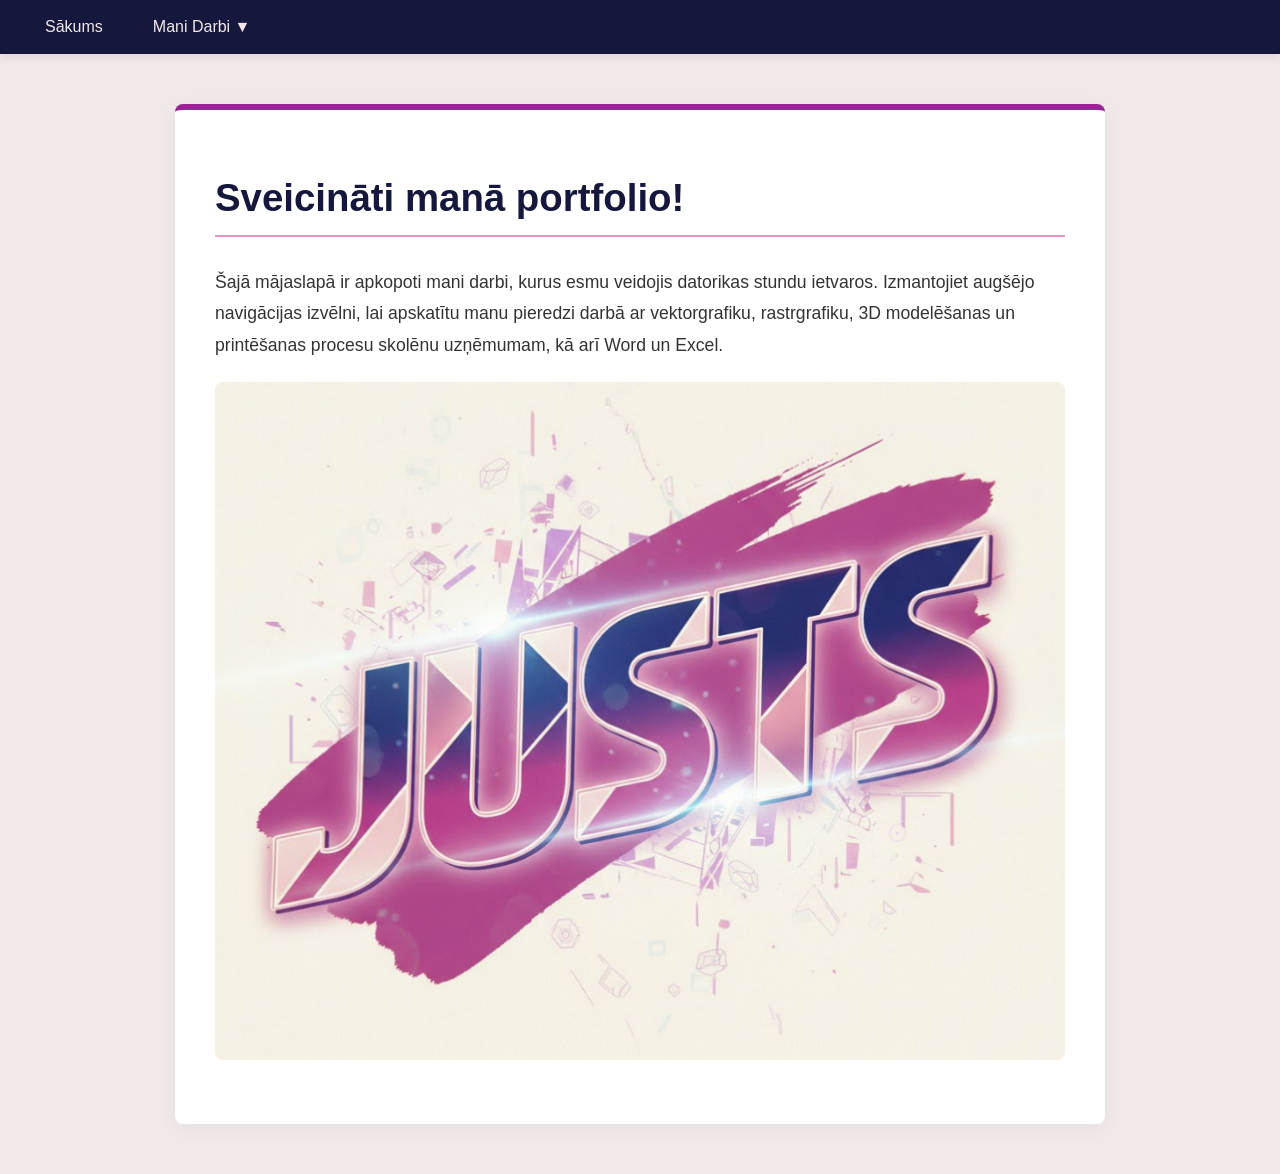
==== index.html @ ffcd0a6f "Update index.html" ====
<!DOCTYPE html>
<html lang="lv">
<head>
    <meta charset="UTF-8">
    <meta name="viewport" content="width=device-width, initial-scale=1.0">
    <title>Sākums | Mans Datorikas Portfolio</title>
    <link rel="stylesheet" href="style.css">
</head>
<body>

<nav>
        <ul>
            <li><a href="index.html">Sākums</a></li>
            <li class="dropdown">
                <a href="#">Mani Darbi ▼</a>
                <div class="dropdown-content">
                    <a href="inkscape.html">1. Inkscape grafika</a>
                    <a href="gimp.html">2. GIMP apstrāde</a>
                    <a href="3d-projekts.html">3. 3D Kubs "Sparģelis"</a>
                    <a href="word.html">4. Teksta apstrāde (Word)</a>
                    <a href="excel.html">5. Datu apstrāde (Excel)</a>
                </div>
            </li>
        </ul>
    </nav>

    <main>
        <h1>Sveicināti manā portfolio!</h1>
        <p>Šajā mājaslapā ir apkopoti mani darbi, kurus esmu veidojis datorikas stundu ietvaros. Izmantojiet augšējo navigācijas izvēlni, lai apskatītu manu pieredzi darbā ar vektorgrafiku, rastrgrafiku, 3D modelēšanas un printēšanas procesu skolēnu uzņēmumam, kā arī Word un Excel.</p>
        
        <div style="text-align: center; margin: 20px 0;">
    <img src="images/image_2026-03-18_212314975.png" alt="Vārds" style="max-width: 100%; height: auto; border-radius: 8px;">
</div>
    </main>

</body>
</html>
---- style.css ----
body {
    font-family: 'Segoe UI', Roboto, Helvetica, Arial, sans-serif;
    margin: 0;
    padding: 0;
    background-color: #F1E9E9;
    color: #15173D;
}

nav {
    background-color: #15173D;
    padding: 0 20px;
    box-shadow: 0 2px 10px rgba(0,0,0,0.1);
}

nav ul {
    list-style-type: none;
    margin: 0;
    padding: 0;
    display: flex;
    align-items: center;
}

nav li {
    position: relative;
}

nav a {
    display: block;
    color: #F1E9E9;
    text-align: center;
    padding: 18px 25px;
    text-decoration: none;
    font-weight: 500;
    transition: all 0.3s ease;
}

nav a:hover {
    background-color: #982598;
    color: #ffffff;
}

.dropdown-content {
    display: none;
    position: absolute;
    background-color: #F1E9E9;
    min-width: 220px;
    box-shadow: 0 8px 16px rgba(0,0,0,0.1);
    z-index: 1;
    border: 1px solid #E491C9;
}

.dropdown-content a {
    color: #15173D;
    padding: 12px 20px;
    text-decoration: none;
    display: block;
    text-align: left;
}

.dropdown-content a:hover {
    background-color: #E491C9;
    color: #15173D;
}

.dropdown:hover .dropdown-content {
    display: block;
}

main {
    max-width: 850px;
    margin: 50px auto;
    padding: 40px;
    background-color: #ffffff;
    border-radius: 8px;
    box-shadow: 0 4px 20px rgba(21, 23, 61, 0.05);
    border-top: 6px solid #982598;
}

h1 {
    font-size: 2.4rem;
    color: #15173D;
    border-bottom: 2px solid #E491C9;
    padding-bottom: 15px;
    margin-bottom: 30px;
}

h2 {
    color: #982598;
    margin-top: 35px;
}

p {
    line-height: 1.8;
    font-size: 1.1rem;
    color: #333333;
}

.image-placeholder {
    width: 100%;
    height: 350px;
    background-color: #F1E9E9;
    border: 2px dashed #E491C9;
    display: flex;
    align-items: center;
    justify-content: center;
    color: #982598;
    margin: 30px 0;
    border-radius: 6px;
}

.image-placeholder img {
    max-width: 100%;
    max-height: 100%;
    object-fit: contain;
}

.video-container {
    position: relative;
    padding-bottom: 56.25%;
    height: 0;
    margin: 30px 0;
    border: 2px solid #E491C9;
    border-radius: 6px;
    overflow: hidden;
}

.video-container iframe {
    position: absolute;
    top: 0;
    left: 0;
    width: 100%;
    height: 100%;
}
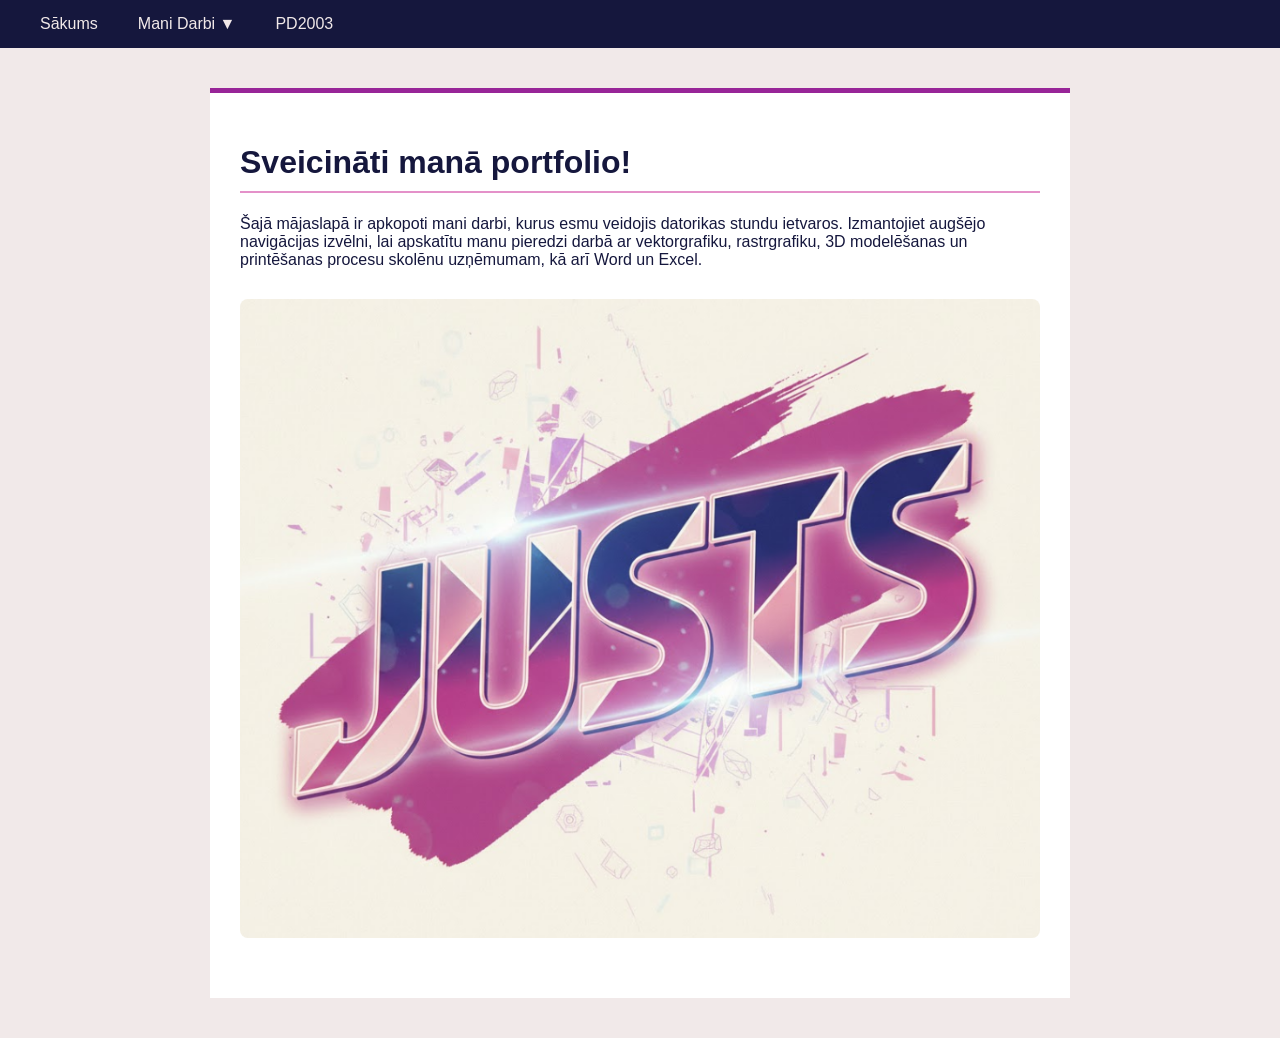
==== commit c17e258b: "Update index.html" ====
--- a/index.html
+++ b/index.html
@@ -21,6 +21,7 @@
                     <a href="excel.html">5. Datu apstrāde (Excel)</a>
                 </div>
             </li>
+             <li><a href="skola.html>">PD2003</a></li>
         </ul>
     </nav>
 
--- a/style.css
+++ b/style.css
@@ -1,67 +1,53 @@
-
-
 body {
-    font-family: 'Segoe UI', Roboto, Helvetica, Arial, sans-serif;
+    font-family: sans-serif;
     margin: 0;
-    padding: 0;
     background-color: #F1E9E9;
     color: #15173D;
 }
 
 nav {
     background-color: #15173D;
-    padding: 0 20px;
-    box-shadow: 0 2px 10px rgba(0,0,0,0.1);
+    padding: 0 20px; 
 }
 
 nav ul {
-    list-style-type: none;
+    list-style: none;
     margin: 0;
     padding: 0;
     display: flex;
-    align-items: center;
-}
-
-nav li {
-    position: relative;
+    justify-content: flex-start; 
 }
 
 nav a {
     display: block;
     color: #F1E9E9;
-    text-align: center;
-    padding: 18px 25px;
+    padding: 15px 20px;
     text-decoration: none;
-    font-weight: 500;
-    transition: all 0.3s ease;
 }
 
 nav a:hover {
     background-color: #982598;
-    color: #ffffff;
+}
+
+.dropdown {
+    position: relative;
 }
 
 .dropdown-content {
     display: none;
     position: absolute;
     background-color: #F1E9E9;
-    min-width: 220px;
-    box-shadow: 0 8px 16px rgba(0,0,0,0.1);
-    z-index: 1;
+    min-width: 200px;
     border: 1px solid #E491C9;
+    z-index: 10;
 }
 
 .dropdown-content a {
     color: #15173D;
-    padding: 12px 20px;
-    text-decoration: none;
-    display: block;
-    text-align: left;
 }
 
 .dropdown-content a:hover {
     background-color: #E491C9;
-    color: #15173D;
 }
 
 .dropdown:hover .dropdown-content {
@@ -69,61 +55,35 @@
 }
 
 main {
-    max-width: 850px;
-    margin: 50px auto;
-    padding: 40px;
+    max-width: 800px;
+    margin: 40px auto;
+    padding: 30px;
     background-color: #ffffff;
-    border-radius: 8px;
-    box-shadow: 0 4px 20px rgba(21, 23, 61, 0.05);
-    border-top: 6px solid #982598;
+    border-top: 5px solid #982598;
 }
 
 h1 {
-    font-size: 2.4rem;
     color: #15173D;
     border-bottom: 2px solid #E491C9;
-    padding-bottom: 15px;
-    margin-bottom: 30px;
+    padding-bottom: 10px;
 }
 
 h2 {
     color: #982598;
-    margin-top: 35px;
 }
 
-p {
-    line-height: 1.8;
-    font-size: 1.1rem;
-    color: #333333;
+img {
+    max-width: 100%;
+    height: auto;
+    display: block;   
+    margin: 30px auto; 
+    border-radius: 5px;
 }
-
-.image-placeholder {
-    width: 100%;
-    height: 350px;
-    background-color: #F1E9E9;
-    border: 2px dashed #E491C9;
-    display: flex;
-    align-items: center;
-    justify-content: center;
-    color: #982598;
-    margin: 30px 0;
-    border-radius: 6px;
-}
-
-.image-placeholder img {
-    max-width: 100%;
-    max-height: 100%;
-    object-fit: contain;
-}
-
 .video-container {
     position: relative;
     padding-bottom: 56.25%;
     height: 0;
-    margin: 30px 0;
-    border: 2px solid #E491C9;
-    border-radius: 6px;
-    overflow: hidden;
+    margin: 20px 0;
 }
 
 .video-container iframe {
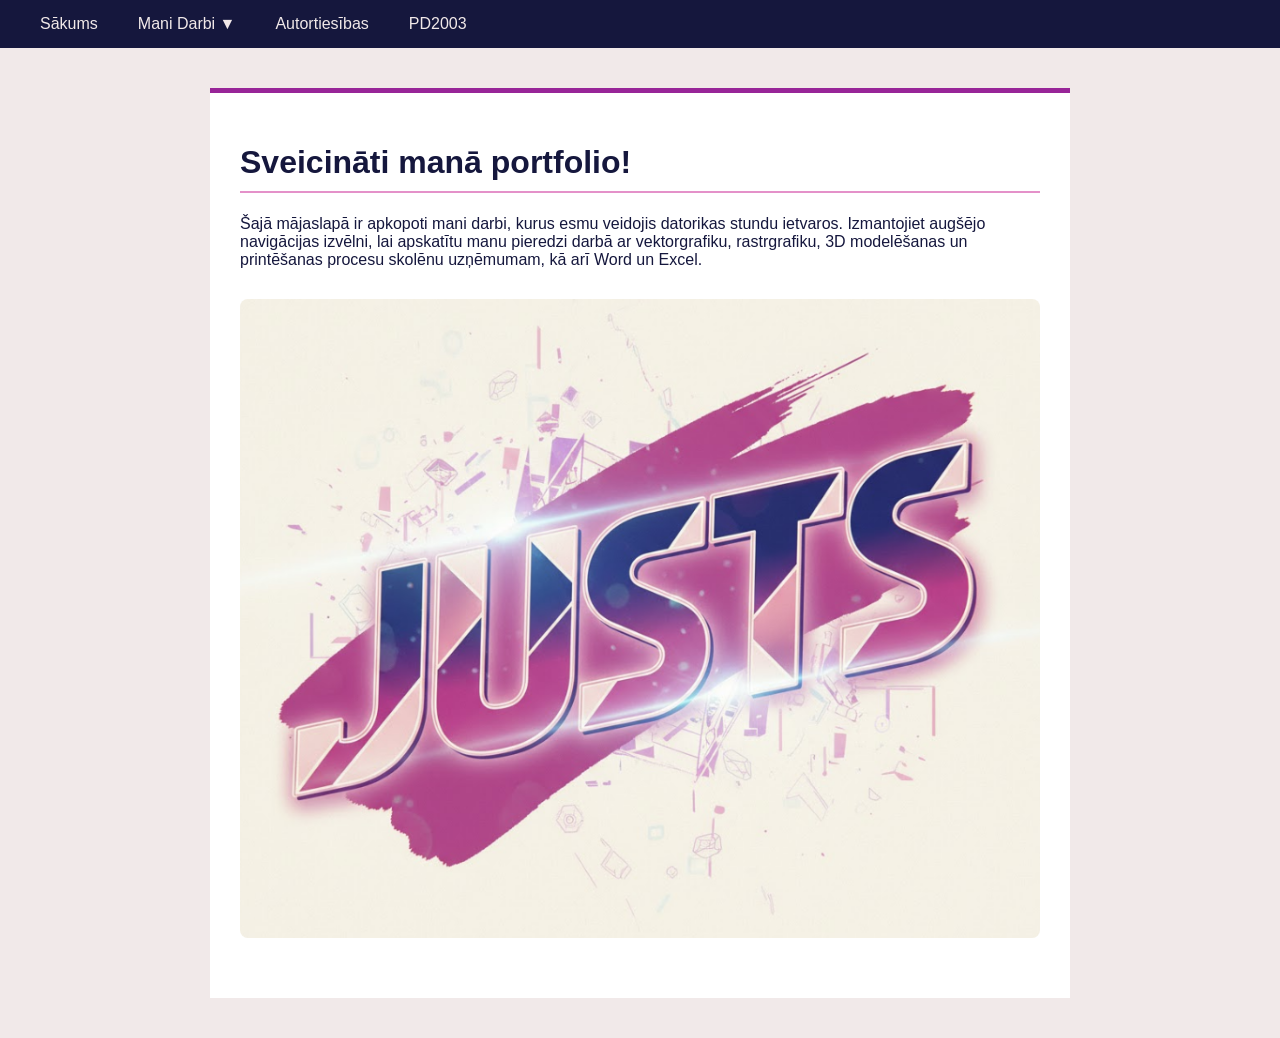
==== commit 4e099337: "Update index.html" ====
--- a/index.html
+++ b/index.html
@@ -21,7 +21,8 @@
                     <a href="excel.html">5. Datu apstrāde (Excel)</a>
                 </div>
             </li>
-             <li><a href="skola.html>">PD2003</a></li>
+              <li><a href="otrais.html">Autortiesības</a></li>
+             <li><a href="skola.html">PD2003</a></li>
         </ul>
     </nav>
 
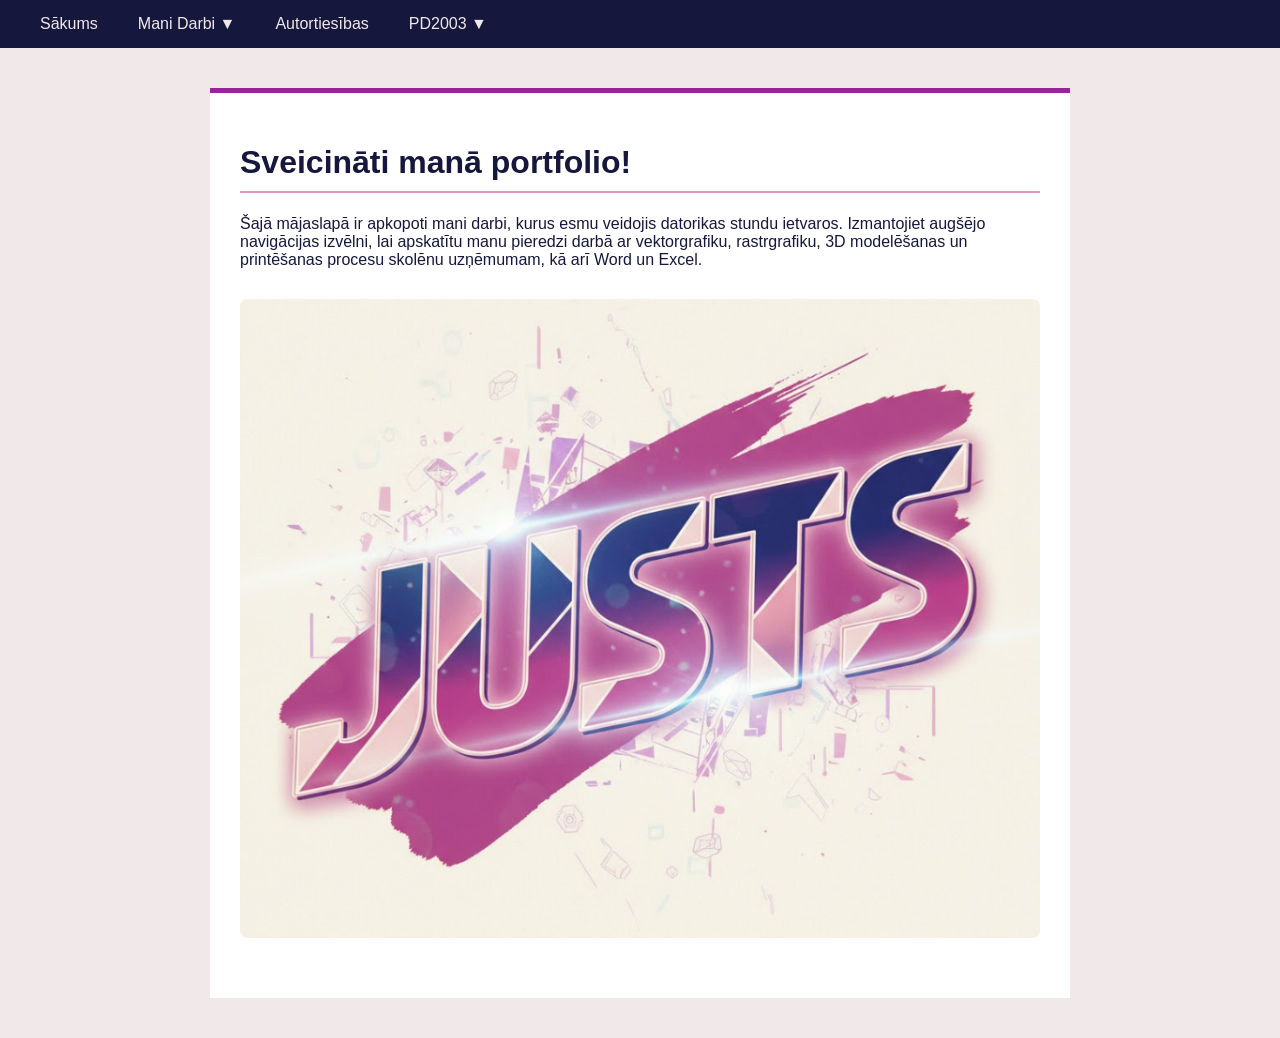
==== commit 74738059: "Update index.html" ====
--- a/index.html
+++ b/index.html
@@ -22,7 +22,13 @@
                 </div>
             </li>
               <li><a href="otrais.html">Autortiesības</a></li>
-             <li><a href="skola.html">PD2003</a></li>
+             <li class="dropdown"> 
+                 <a href="#">PD2003 ▼</a>
+                 <div class="dropdown-content">
+                 <a href="skola.html">Skola</a>
+                 <a href="baiti.html">Baiti</a>
+                     </div>
+             </li>
         </ul>
     </nav>
 
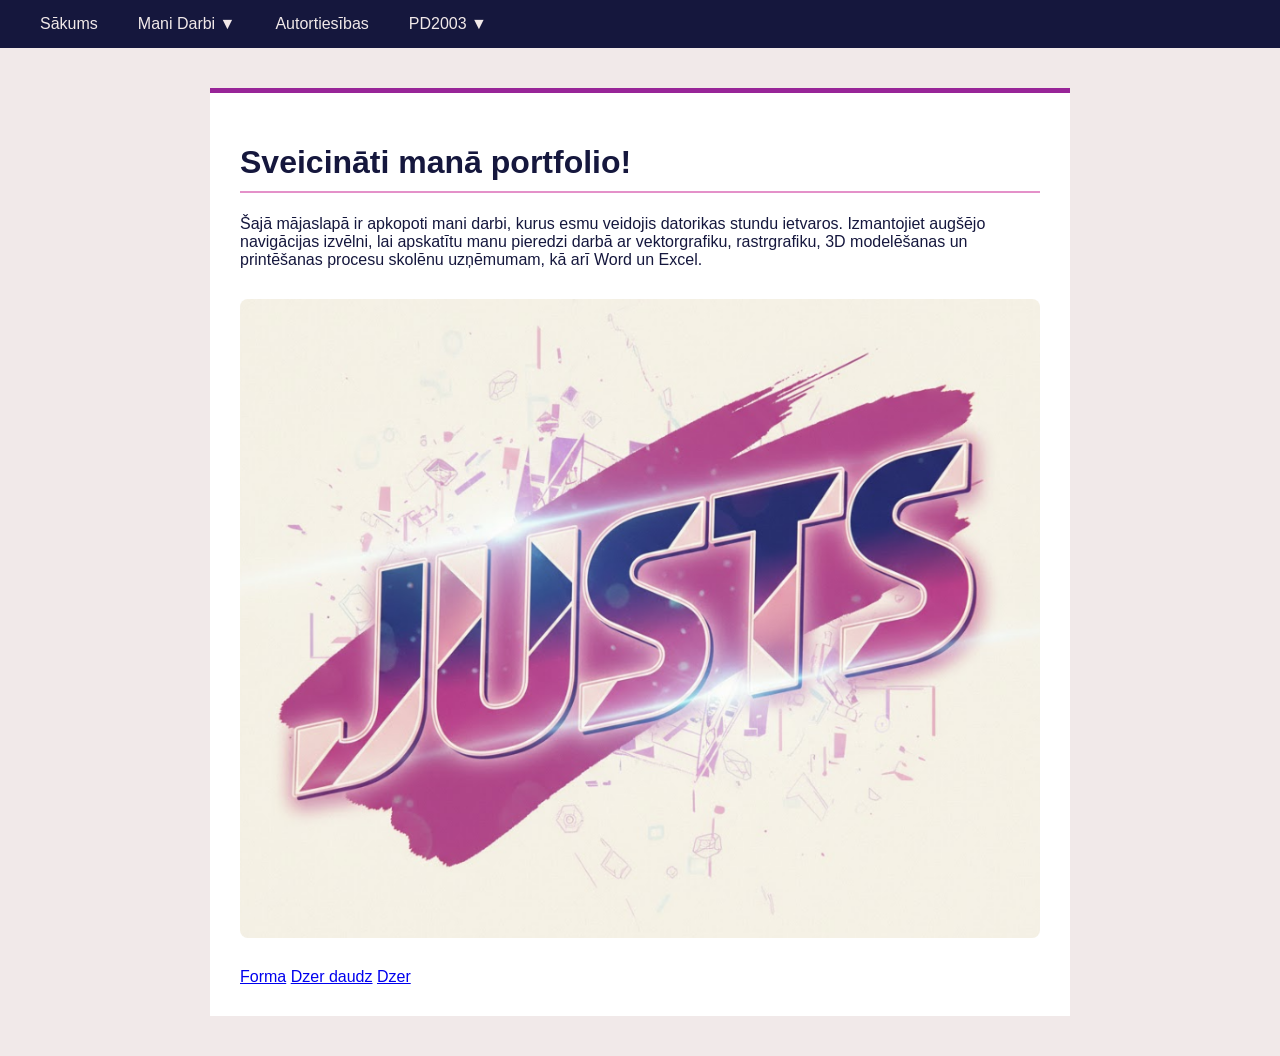
==== commit 591e1598: "Update index.html" ====
--- a/index.html
+++ b/index.html
@@ -39,6 +39,9 @@
         <div style="text-align: center; margin: 20px 0;">
     <img src="images/image_2026-03-18_212314975.png" alt="Vārds" style="max-width: 100%; height: auto; border-radius: 8px;">
 </div>
+        <a href="forma.html">Forma</a>
+        <a href="dzerdaudz.html">Dzer daudz</a>
+        <a href="dzer.html">Dzer</a>
     </main>
 
 </body>
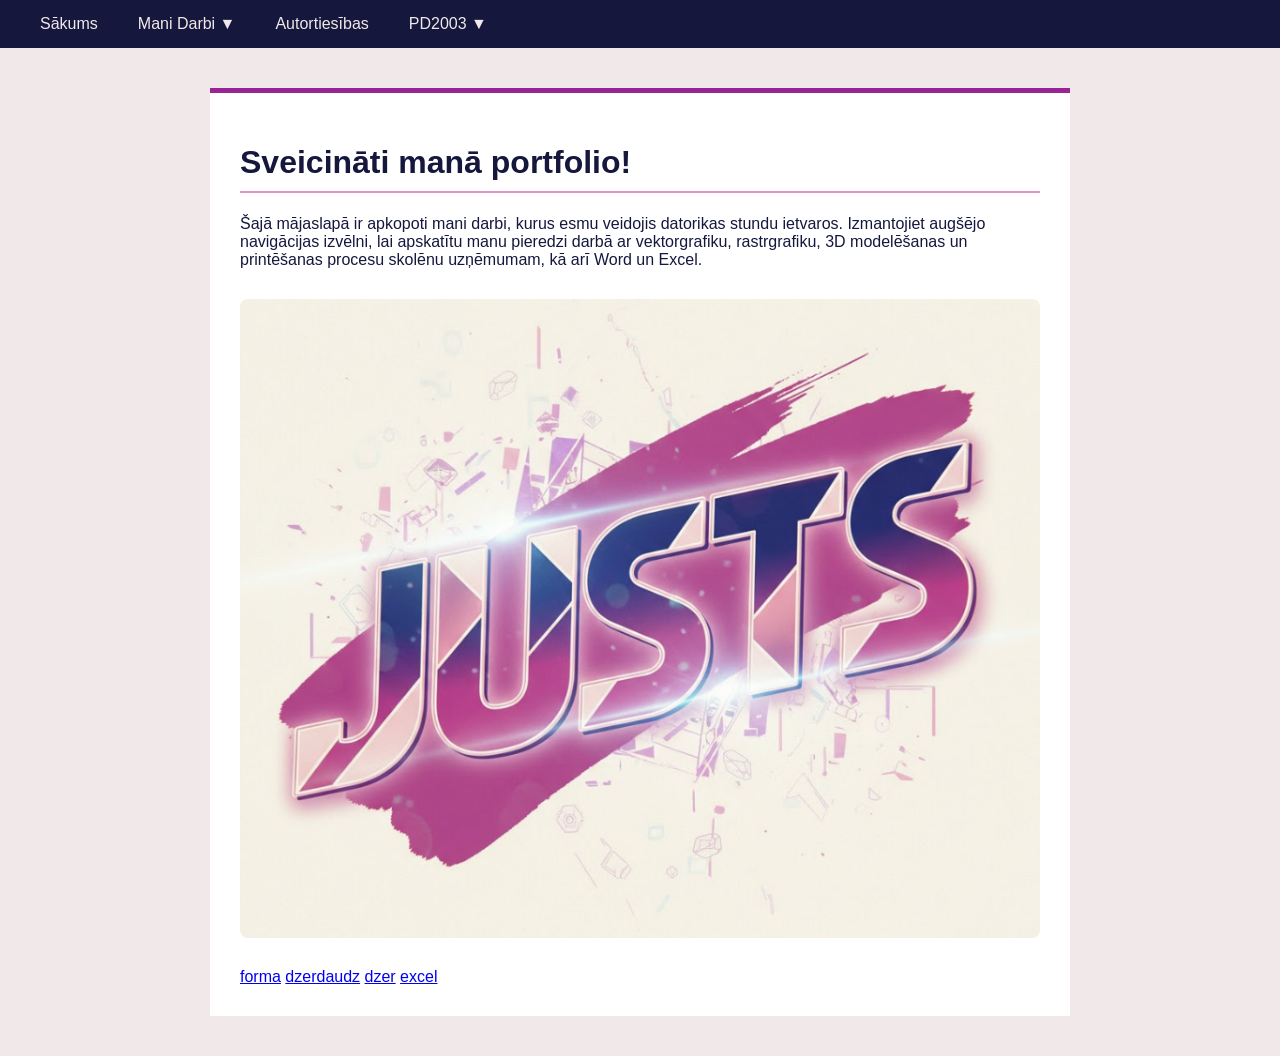
==== commit 02a30c47: "Update index.html" ====
--- a/index.html
+++ b/index.html
@@ -39,9 +39,10 @@
         <div style="text-align: center; margin: 20px 0;">
     <img src="images/image_2026-03-18_212314975.png" alt="Vārds" style="max-width: 100%; height: auto; border-radius: 8px;">
 </div>
-        <a href="forma.html">Forma</a>
-        <a href="dzerdaudz.html">Dzer daudz</a>
-        <a href="dzer.html">Dzer</a>
+        <a href="forma.html">forma</a>
+        <a href="dzerdaudz.html">dzerdaudz</a>
+        <a href="dzer.html">dzer</a>
+        <a href="excelKD2026_pabeigts.xlsx" download>excel</a>
     </main>
 
 </body>
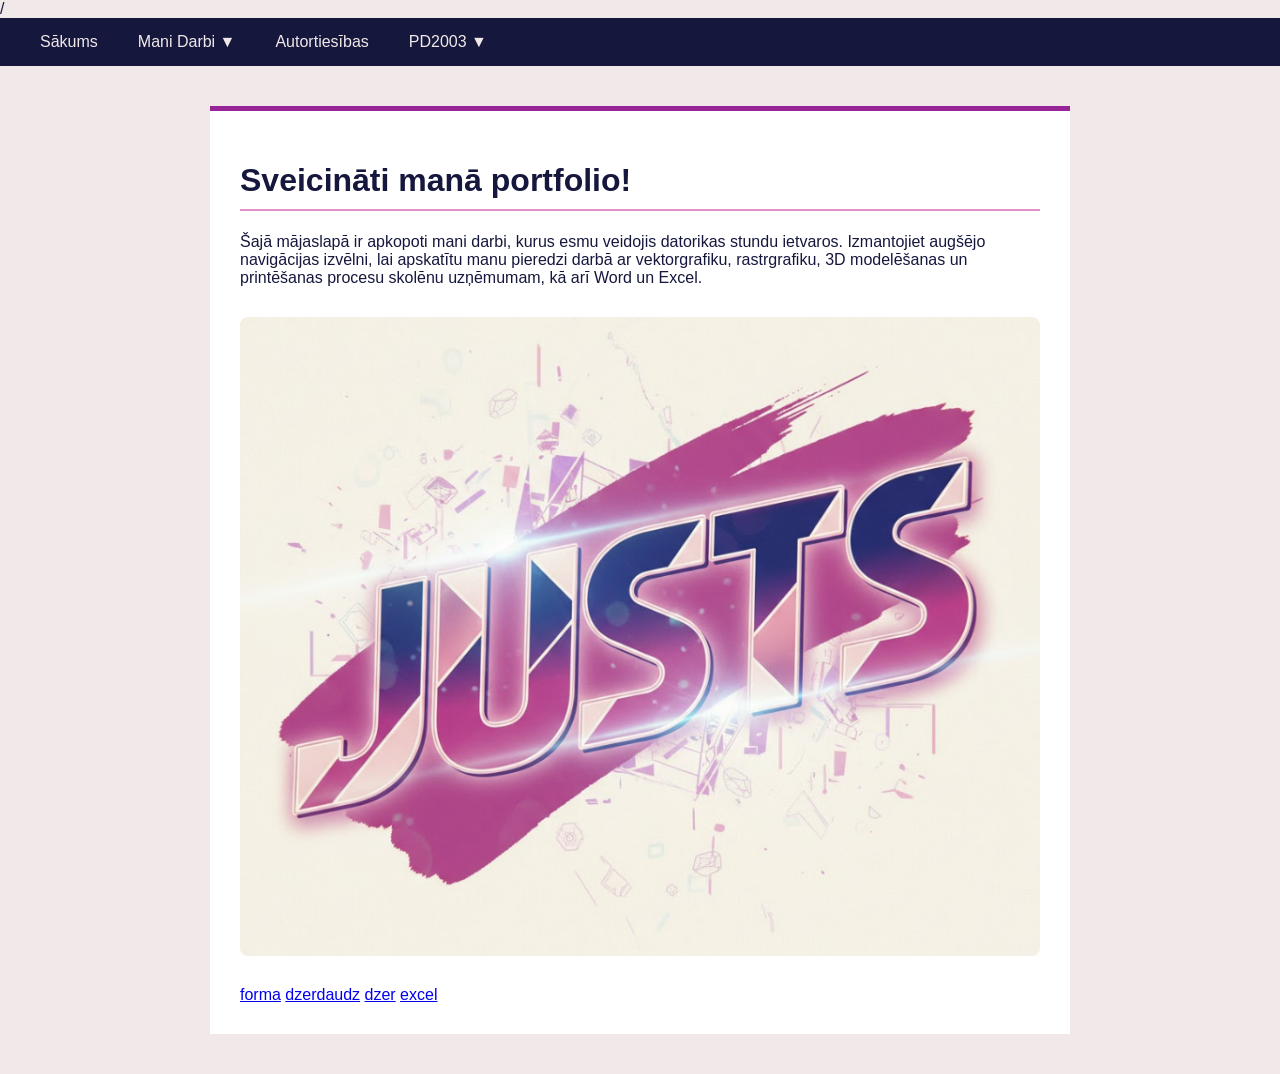
==== commit 054f11bf: "Update index.html" ====
--- a/index.html
+++ b/index.html
@@ -1,4 +1,4 @@
-<!DOCTYPE html>
+/<!DOCTYPE html>
 <html lang="lv">
 <head>
     <meta charset="UTF-8">
@@ -42,7 +42,7 @@
         <a href="forma.html">forma</a>
         <a href="dzerdaudz.html">dzerdaudz</a>
         <a href="dzer.html">dzer</a>
-        <a href="excelKD2026_pabeigts.xlsx" download>excel</a>
+        <a href="images/excelKD2026_pabeigts.xlsx" download>excel</a>
     </main>
 
 </body>
